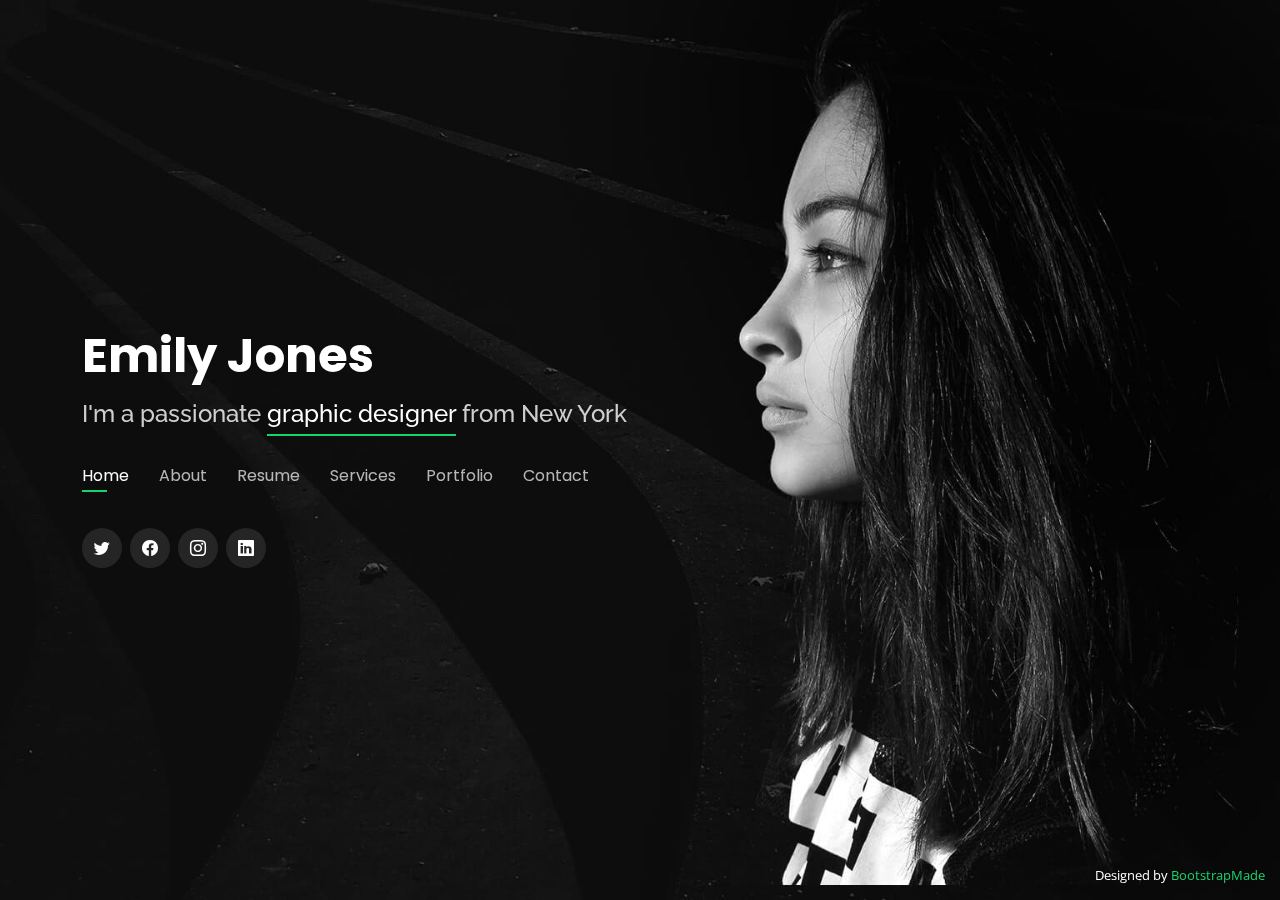
==== index.html @ c064e74d "initial commit" ====
<!DOCTYPE html>
<html lang="en">

<head>
  <meta charset="utf-8">
  <meta content="width=device-width, initial-scale=1.0" name="viewport">

  <title>Personal Bootstrap Template</title>
  <meta content="" name="description">
  <meta content="" name="keywords">

  <!-- Favicons -->
  <link href="assets/img/favicon.png" rel="icon">
  <link href="assets/img/apple-touch-icon.png" rel="apple-touch-icon">

  <!-- Google Fonts -->
  <link href="https://fonts.googleapis.com/css?family=Open+Sans:300,300i,400,400i,600,600i,700,700i|Raleway:300,300i,400,400i,500,500i,600,600i,700,700i|Poppins:300,300i,400,400i,500,500i,600,600i,700,700i" rel="stylesheet">

  <!-- Vendor CSS Files -->
  <link href="assets/vendor/bootstrap/css/bootstrap.min.css" rel="stylesheet">
  <link href="assets/vendor/bootstrap-icons/bootstrap-icons.css" rel="stylesheet">
  <link href="assets/vendor/boxicons/css/boxicons.min.css" rel="stylesheet">
  <link href="assets/vendor/glightbox/css/glightbox.min.css" rel="stylesheet">
  <link href="assets/vendor/remixicon/remixicon.css" rel="stylesheet">
  <link href="assets/vendor/swiper/swiper-bundle.min.css" rel="stylesheet">

  <!-- Template Main CSS File -->
  <link href="assets/css/style.css" rel="stylesheet">

  <!-- =======================================================
  * Template Name: Personal - v4.7.0
  * Template URL: https://bootstrapmade.com/personal-free-resume-bootstrap-template/
  * Author: BootstrapMade.com
  * License: https://bootstrapmade.com/license/
  ======================================================== -->
</head>

<body>

  <!-- ======= Header ======= -->
  <header id="header">
    <div class="container">

      <h1><a href="index.html">Emily Jones</a></h1>
      <!-- Uncomment below if you prefer to use an image logo -->
      <!-- <a href="index.html" class="mr-auto"><img src="assets/img/logo.png" alt="" class="img-fluid"></a> -->
      <h2>I'm a passionate <span>graphic designer</span> from New York</h2>

      <nav id="navbar" class="navbar">
        <ul>
          <li><a class="nav-link active" href="#header">Home</a></li>
          <li><a class="nav-link" href="#about">About</a></li>
          <li><a class="nav-link" href="#resume">Resume</a></li>
          <li><a class="nav-link" href="#services">Services</a></li>
          <li><a class="nav-link" href="#portfolio">Portfolio</a></li>
          <li><a class="nav-link" href="#contact">Contact</a></li>
        </ul>
        <i class="bi bi-list mobile-nav-toggle"></i>
      </nav><!-- .navbar -->

      <div class="social-links">
        <a href="#" class="twitter"><i class="bi bi-twitter"></i></a>
        <a href="#" class="facebook"><i class="bi bi-facebook"></i></a>
        <a href="#" class="instagram"><i class="bi bi-instagram"></i></a>
        <a href="#" class="linkedin"><i class="bi bi-linkedin"></i></a>
      </div>

    </div>
  </header><!-- End Header -->

  <!-- ======= About Section ======= -->
  <section id="about" class="about">

    <!-- ======= About Me ======= -->
    <div class="about-me container">

      <div class="section-title">
        <h2>About</h2>
        <p>Learn more about me</p>
      </div>

      <div class="row">
        <div class="col-lg-4" data-aos="fade-right">
          <img src="assets/img/me.jpg" class="img-fluid" alt="">
        </div>
        <div class="col-lg-8 pt-4 pt-lg-0 content" data-aos="fade-left">
          <h3>UI/UX &amp; Graphic Designer</h3>
          <p class="fst-italic">
            Lorem ipsum dolor sit amet, consectetur adipiscing elit, sed do eiusmod tempor incididunt ut labore et dolore
            magna aliqua.
          </p>
          <div class="row">
            <div class="col-lg-6">
              <ul>
                <li><i class="bi bi-chevron-right"></i> <strong>Birthday:</strong> <span>1 May 1995</span></li>
                <li><i class="bi bi-chevron-right"></i> <strong>Website:</strong> <span>www.example.com</span></li>
                <li><i class="bi bi-chevron-right"></i> <strong>Phone:</strong> <span>+123 456 7890</span></li>
                <li><i class="bi bi-chevron-right"></i> <strong>City:</strong> <span>New York, USA</span></li>
              </ul>
            </div>
            <div class="col-lg-6">
              <ul>
                <li><i class="bi bi-chevron-right"></i> <strong>Age:</strong> <span>30</span></li>
                <li><i class="bi bi-chevron-right"></i> <strong>Degree:</strong> <span>Master</span></li>
                <li><i class="bi bi-chevron-right"></i> <strong>PhEmailone:</strong> <span>email@example.com</span></li>
                <li><i class="bi bi-chevron-right"></i> <strong>Freelance:</strong> <span>Available</span></li>
              </ul>
            </div>
          </div>
          <p>
            Officiis eligendi itaque labore et dolorum mollitia officiis optio vero. Quisquam sunt adipisci omnis et ut. Nulla accusantium dolor incidunt officia tempore. Et eius omnis.
            Cupiditate ut dicta maxime officiis quidem quia. Sed et consectetur qui quia repellendus itaque neque. Aliquid amet quidem ut quaerat cupiditate. Ab et eum qui repellendus omnis culpa magni laudantium dolores.
          </p>
        </div>
      </div>

    </div><!-- End About Me -->

    <!-- ======= Counts ======= -->
    <div class="counts container">

      <div class="row">

        <div class="col-lg-3 col-md-6">
          <div class="count-box">
            <i class="bi bi-emoji-smile"></i>
            <span data-purecounter-start="0" data-purecounter-end="232" data-purecounter-duration="1" class="purecounter"></span>
            <p>Happy Clients</p>
          </div>
        </div>

        <div class="col-lg-3 col-md-6 mt-5 mt-md-0">
          <div class="count-box">
            <i class="bi bi-journal-richtext"></i>
            <span data-purecounter-start="0" data-purecounter-end="521" data-purecounter-duration="1" class="purecounter"></span>
            <p>Projects</p>
          </div>
        </div>

        <div class="col-lg-3 col-md-6 mt-5 mt-lg-0">
          <div class="count-box">
            <i class="bi bi-headset"></i>
            <span data-purecounter-start="0" data-purecounter-end="1463" data-purecounter-duration="1" class="purecounter"></span>
            <p>Hours Of Support</p>
          </div>
        </div>

        <div class="col-lg-3 col-md-6 mt-5 mt-lg-0">
          <div class="count-box">
            <i class="bi bi-award"></i>
            <span data-purecounter-start="0" data-purecounter-end="24" data-purecounter-duration="1" class="purecounter"></span>
            <p>Awards</p>
          </div>
        </div>

      </div>

    </div><!-- End Counts -->

    <!-- ======= Skills  ======= -->
    <div class="skills container">

      <div class="section-title">
        <h2>Skills</h2>
      </div>

      <div class="row skills-content">

        <div class="col-lg-6">

          <div class="progress">
            <span class="skill">HTML <i class="val">100%</i></span>
            <div class="progress-bar-wrap">
              <div class="progress-bar" role="progressbar" aria-valuenow="100" aria-valuemin="0" aria-valuemax="100"></div>
            </div>
          </div>

          <div class="progress">
            <span class="skill">CSS <i class="val">90%</i></span>
            <div class="progress-bar-wrap">
              <div class="progress-bar" role="progressbar" aria-valuenow="90" aria-valuemin="0" aria-valuemax="100"></div>
            </div>
          </div>

          <div class="progress">
            <span class="skill">JavaScript <i class="val">75%</i></span>
            <div class="progress-bar-wrap">
              <div class="progress-bar" role="progressbar" aria-valuenow="75" aria-valuemin="0" aria-valuemax="100"></div>
            </div>
          </div>

        </div>

        <div class="col-lg-6">

          <div class="progress">
            <span class="skill">PHP <i class="val">80%</i></span>
            <div class="progress-bar-wrap">
              <div class="progress-bar" role="progressbar" aria-valuenow="80" aria-valuemin="0" aria-valuemax="100"></div>
            </div>
          </div>

          <div class="progress">
            <span class="skill">WordPress/CMS <i class="val">90%</i></span>
            <div class="progress-bar-wrap">
              <div class="progress-bar" role="progressbar" aria-valuenow="90" aria-valuemin="0" aria-valuemax="100"></div>
            </div>
          </div>

          <div class="progress">
            <span class="skill">Photoshop <i class="val">55%</i></span>
            <div class="progress-bar-wrap">
              <div class="progress-bar" role="progressbar" aria-valuenow="55" aria-valuemin="0" aria-valuemax="100"></div>
            </div>
          </div>

        </div>

      </div>

    </div><!-- End Skills -->

    <!-- ======= Interests ======= -->
    <div class="interests container">

      <div class="section-title">
        <h2>Interests</h2>
      </div>

      <div class="row">
        <div class="col-lg-3 col-md-4">
          <div class="icon-box">
            <i class="ri-store-line" style="color: #ffbb2c;"></i>
            <h3>Lorem Ipsum</h3>
          </div>
        </div>
        <div class="col-lg-3 col-md-4 mt-4 mt-md-0">
          <div class="icon-box">
            <i class="ri-bar-chart-box-line" style="color: #5578ff;"></i>
            <h3>Dolor Sitema</h3>
          </div>
        </div>
        <div class="col-lg-3 col-md-4 mt-4 mt-md-0">
          <div class="icon-box">
            <i class="ri-calendar-todo-line" style="color: #e80368;"></i>
            <h3>Sed perspiciatis</h3>
          </div>
        </div>
        <div class="col-lg-3 col-md-4 mt-4 mt-lg-0">
          <div class="icon-box">
            <i class="ri-paint-brush-line" style="color: #e361ff;"></i>
            <h3>Magni Dolores</h3>
          </div>
        </div>
        <div class="col-lg-3 col-md-4 mt-4">
          <div class="icon-box">
            <i class="ri-database-2-line" style="color: #47aeff;"></i>
            <h3>Nemo Enim</h3>
          </div>
        </div>
        <div class="col-lg-3 col-md-4 mt-4">
          <div class="icon-box">
            <i class="ri-gradienter-line" style="color: #ffa76e;"></i>
            <h3>Eiusmod Tempor</h3>
          </div>
        </div>
        <div class="col-lg-3 col-md-4 mt-4">
          <div class="icon-box">
            <i class="ri-file-list-3-line" style="color: #11dbcf;"></i>
            <h3>Midela Teren</h3>
          </div>
        </div>
        <div class="col-lg-3 col-md-4 mt-4">
          <div class="icon-box">
            <i class="ri-price-tag-2-line" style="color: #4233ff;"></i>
            <h3>Pira Neve</h3>
          </div>
        </div>
        <div class="col-lg-3 col-md-4 mt-4">
          <div class="icon-box">
            <i class="ri-anchor-line" style="color: #b2904f;"></i>
            <h3>Dirada Pack</h3>
          </div>
        </div>
        <div class="col-lg-3 col-md-4 mt-4">
          <div class="icon-box">
            <i class="ri-disc-line" style="color: #b20969;"></i>
            <h3>Moton Ideal</h3>
          </div>
        </div>
        <div class="col-lg-3 col-md-4 mt-4">
          <div class="icon-box">
            <i class="ri-base-station-line" style="color: #ff5828;"></i>
            <h3>Verdo Park</h3>
          </div>
        </div>
        <div class="col-lg-3 col-md-4 mt-4">
          <div class="icon-box">
            <i class="ri-fingerprint-line" style="color: #29cc61;"></i>
            <h3>Flavor Nivelanda</h3>
          </div>
        </div>
      </div>

    </div><!-- End Interests -->

    <!-- ======= Testimonials ======= -->
    <div class="testimonials container">

      <div class="section-title">
        <h2>Testimonials</h2>
      </div>

      <div class="testimonials-slider swiper" data-aos="fade-up" data-aos-delay="100">
        <div class="swiper-wrapper">

          <div class="swiper-slide">
            <div class="testimonial-item">
              <p>
                <i class="bx bxs-quote-alt-left quote-icon-left"></i>
                Proin iaculis purus consequat sem cure digni ssim donec porttitora entum suscipit rhoncus. Accusantium quam, ultricies eget id, aliquam eget nibh et. Maecen aliquam, risus at semper.
                <i class="bx bxs-quote-alt-right quote-icon-right"></i>
              </p>
              <img src="assets/img/testimonials/testimonials-1.jpg" class="testimonial-img" alt="">
              <h3>Saul Goodman</h3>
              <h4>Ceo &amp; Founder</h4>
            </div>
          </div><!-- End testimonial item -->

          <div class="swiper-slide">
            <div class="testimonial-item">
              <p>
                <i class="bx bxs-quote-alt-left quote-icon-left"></i>
                Export tempor illum tamen malis malis eram quae irure esse labore quem cillum quid cillum eram malis quorum velit fore eram velit sunt aliqua noster fugiat irure amet legam anim culpa.
                <i class="bx bxs-quote-alt-right quote-icon-right"></i>
              </p>
              <img src="assets/img/testimonials/testimonials-2.jpg" class="testimonial-img" alt="">
              <h3>Sara Wilsson</h3>
              <h4>Designer</h4>
            </div>
          </div><!-- End testimonial item -->

          <div class="swiper-slide">
            <div class="testimonial-item">
              <p>
                <i class="bx bxs-quote-alt-left quote-icon-left"></i>
                Enim nisi quem export duis labore cillum quae magna enim sint quorum nulla quem veniam duis minim tempor labore quem eram duis noster aute amet eram fore quis sint minim.
                <i class="bx bxs-quote-alt-right quote-icon-right"></i>
              </p>
              <img src="assets/img/testimonials/testimonials-3.jpg" class="testimonial-img" alt="">
              <h3>Jena Karlis</h3>
              <h4>Store Owner</h4>
            </div>
          </div><!-- End testimonial item -->

          <div class="swiper-slide">
            <div class="testimonial-item">
              <p>
                <i class="bx bxs-quote-alt-left quote-icon-left"></i>
                Fugiat enim eram quae cillum dolore dolor amet nulla culpa multos export minim fugiat minim velit minim dolor enim duis veniam ipsum anim magna sunt elit fore quem dolore labore illum veniam.
                <i class="bx bxs-quote-alt-right quote-icon-right"></i>
              </p>
              <img src="assets/img/testimonials/testimonials-4.jpg" class="testimonial-img" alt="">
              <h3>Matt Brandon</h3>
              <h4>Freelancer</h4>
            </div>
          </div><!-- End testimonial item -->

          <div class="swiper-slide">
            <div class="testimonial-item">
              <p>
                <i class="bx bxs-quote-alt-left quote-icon-left"></i>
                Quis quorum aliqua sint quem legam fore sunt eram irure aliqua veniam tempor noster veniam enim culpa labore duis sunt culpa nulla illum cillum fugiat legam esse veniam culpa fore nisi cillum quid.
                <i class="bx bxs-quote-alt-right quote-icon-right"></i>
              </p>
              <img src="assets/img/testimonials/testimonials-5.jpg" class="testimonial-img" alt="">
              <h3>John Larson</h3>
              <h4>Entrepreneur</h4>
            </div>
          </div><!-- End testimonial item -->

        </div>
        <div class="swiper-pagination"></div>
      </div>

      <div class="owl-carousel testimonials-carousel">

      </div>

    </div><!-- End Testimonials  -->

  </section><!-- End About Section -->

  <!-- ======= Resume Section ======= -->
  <section id="resume" class="resume">
    <div class="container">

      <div class="section-title">
        <h2>Resume</h2>
        <p>Check My Resume</p>
      </div>

      <div class="row">
        <div class="col-lg-6">
          <h3 class="resume-title">Sumary</h3>
          <div class="resume-item pb-0">
            <h4>Alice Barkley</h4>
            <p><em>Innovative and deadline-driven Graphic Designer with 3+ years of experience designing and developing user-centered digital/print marketing material from initial concept to final, polished deliverable.</em></p>
            <p>
            <ul>
              <li>Portland par 127,Orlando, FL</li>
              <li>(123) 456-7891</li>
              <li>alice.barkley@example.com</li>
            </ul>
            </p>
          </div>

          <h3 class="resume-title">Education</h3>
          <div class="resume-item">
            <h4>Master of Fine Arts &amp; Graphic Design</h4>
            <h5>2015 - 2016</h5>
            <p><em>Rochester Institute of Technology, Rochester, NY</em></p>
            <p>Qui deserunt veniam. Et sed aliquam labore tempore sed quisquam iusto autem sit. Ea vero voluptatum qui ut dignissimos deleniti nerada porti sand markend</p>
          </div>
          <div class="resume-item">
            <h4>Bachelor of Fine Arts &amp; Graphic Design</h4>
            <h5>2010 - 2014</h5>
            <p><em>Rochester Institute of Technology, Rochester, NY</em></p>
            <p>Quia nobis sequi est occaecati aut. Repudiandae et iusto quae reiciendis et quis Eius vel ratione eius unde vitae rerum voluptates asperiores voluptatem Earum molestiae consequatur neque etlon sader mart dila</p>
          </div>
        </div>
        <div class="col-lg-6">
          <h3 class="resume-title">Professional Experience</h3>
          <div class="resume-item">
            <h4>Senior graphic design specialist</h4>
            <h5>2019 - Present</h5>
            <p><em>Experion, New York, NY </em></p>
            <p>
            <ul>
              <li>Lead in the design, development, and implementation of the graphic, layout, and production communication materials</li>
              <li>Delegate tasks to the 7 members of the design team and provide counsel on all aspects of the project. </li>
              <li>Supervise the assessment of all graphic materials in order to ensure quality and accuracy of the design</li>
              <li>Oversee the efficient use of production project budgets ranging from $2,000 - $25,000</li>
            </ul>
            </p>
          </div>
          <div class="resume-item">
            <h4>Graphic design specialist</h4>
            <h5>2017 - 2018</h5>
            <p><em>Stepping Stone Advertising, New York, NY</em></p>
            <p>
            <ul>
              <li>Developed numerous marketing programs (logos, brochures,infographics, presentations, and advertisements).</li>
              <li>Managed up to 5 projects or tasks at a given time while under pressure</li>
              <li>Recommended and consulted with clients on the most appropriate graphic design</li>
              <li>Created 4+ design presentations and proposals a month for clients and account managers</li>
            </ul>
            </p>
          </div>
        </div>
      </div>

    </div>
  </section><!-- End Resume Section -->

  <!-- ======= Services Section ======= -->
  <section id="services" class="services">
    <div class="container">

      <div class="section-title">
        <h2>Services</h2>
        <p>My Services</p>
      </div>

      <div class="row">
        <div class="col-lg-4 col-md-6 d-flex align-items-stretch">
          <div class="icon-box">
            <div class="icon"><i class="bx bxl-dribbble"></i></div>
            <h4><a href="">Lorem Ipsum</a></h4>
            <p>Voluptatum deleniti atque corrupti quos dolores et quas molestias excepturi</p>
          </div>
        </div>

        <div class="col-lg-4 col-md-6 d-flex align-items-stretch mt-4 mt-md-0">
          <div class="icon-box">
            <div class="icon"><i class="bx bx-file"></i></div>
            <h4><a href="">Sed ut perspiciatis</a></h4>
            <p>Duis aute irure dolor in reprehenderit in voluptate velit esse cillum dolore</p>
          </div>
        </div>

        <div class="col-lg-4 col-md-6 d-flex align-items-stretch mt-4 mt-lg-0">
          <div class="icon-box">
            <div class="icon"><i class="bx bx-tachometer"></i></div>
            <h4><a href="">Magni Dolores</a></h4>
            <p>Excepteur sint occaecat cupidatat non proident, sunt in culpa qui officia</p>
          </div>
        </div>

        <div class="col-lg-4 col-md-6 d-flex align-items-stretch mt-4">
          <div class="icon-box">
            <div class="icon"><i class="bx bx-world"></i></div>
            <h4><a href="">Nemo Enim</a></h4>
            <p>At vero eos et accusamus et iusto odio dignissimos ducimus qui blanditiis</p>
          </div>
        </div>

        <div class="col-lg-4 col-md-6 d-flex align-items-stretch mt-4">
          <div class="icon-box">
            <div class="icon"><i class="bx bx-slideshow"></i></div>
            <h4><a href="">Dele cardo</a></h4>
            <p>Quis consequatur saepe eligendi voluptatem consequatur dolor consequuntur</p>
          </div>
        </div>

        <div class="col-lg-4 col-md-6 d-flex align-items-stretch mt-4">
          <div class="icon-box">
            <div class="icon"><i class="bx bx-arch"></i></div>
            <h4><a href="">Divera don</a></h4>
            <p>Modi nostrum vel laborum. Porro fugit error sit minus sapiente sit aspernatur</p>
          </div>
        </div>

      </div>

    </div>
  </section><!-- End Services Section -->

  <!-- ======= Portfolio Section ======= -->
  <section id="portfolio" class="portfolio">
    <div class="container">

      <div class="section-title">
        <h2>Portfolio</h2>
        <p>My Works</p>
      </div>

      <div class="row">
        <div class="col-lg-12 d-flex justify-content-center">
          <ul id="portfolio-flters">
            <li data-filter="*" class="filter-active">All</li>
            <li data-filter=".filter-app">App</li>
            <li data-filter=".filter-card">Card</li>
            <li data-filter=".filter-web">Web</li>
          </ul>
        </div>
      </div>

      <div class="row portfolio-container">

        <div class="col-lg-4 col-md-6 portfolio-item filter-app">
          <div class="portfolio-wrap">
            <img src="assets/img/portfolio/portfolio-1.jpg" class="img-fluid" alt="">
            <div class="portfolio-info">
              <h4>App 1</h4>
              <p>App</p>
              <div class="portfolio-links">
                <a href="assets/img/portfolio/portfolio-1.jpg" data-gallery="portfolioGallery" class="portfolio-lightbox" title="App 1"><i class="bx bx-plus"></i></a>
                <a href="portfolio-details.html" data-gallery="portfolioDetailsGallery" data-glightbox="type: external" class="portfolio-details-lightbox" title="Portfolio Details"><i class="bx bx-link"></i></a>
              </div>
            </div>
          </div>
        </div>

        <div class="col-lg-4 col-md-6 portfolio-item filter-web">
          <div class="portfolio-wrap">
            <img src="assets/img/portfolio/portfolio-2.jpg" class="img-fluid" alt="">
            <div class="portfolio-info">
              <h4>Web 3</h4>
              <p>Web</p>
              <div class="portfolio-links">
                <a href="assets/img/portfolio/portfolio-2.jpg" data-gallery="portfolioGallery" class="portfolio-lightbox" title="Web 3"><i class="bx bx-plus"></i></a>
                <a href="portfolio-details.html" data-gallery="portfolioDetailsGallery" data-glightbox="type: external" class="portfolio-details-lightbox" title="Portfolio Details"><i class="bx bx-link"></i></a>
              </div>
            </div>
          </div>
        </div>

        <div class="col-lg-4 col-md-6 portfolio-item filter-app">
          <div class="portfolio-wrap">
            <img src="assets/img/portfolio/portfolio-3.jpg" class="img-fluid" alt="">
            <div class="portfolio-info">
              <h4>App 2</h4>
              <p>App</p>
              <div class="portfolio-links">
                <a href="assets/img/portfolio/portfolio-3.jpg" data-gallery="portfolioGallery" class="portfolio-lightbox" title="App 2"><i class="bx bx-plus"></i></a>
                <a href="portfolio-details.html" data-gallery="portfolioDetailsGallery" data-glightbox="type: external" class="portfolio-details-lightbox" title="Portfolio Details"><i class="bx bx-link"></i></a>
              </div>
            </div>
          </div>
        </div>

        <div class="col-lg-4 col-md-6 portfolio-item filter-card">
          <div class="portfolio-wrap">
            <img src="assets/img/portfolio/portfolio-4.jpg" class="img-fluid" alt="">
            <div class="portfolio-info">
              <h4>Card 2</h4>
              <p>Card</p>
              <div class="portfolio-links">
                <a href="assets/img/portfolio/portfolio-4.jpg" data-gallery="portfolioGallery" class="portfolio-lightbox" title="Card 2"><i class="bx bx-plus"></i></a>
                <a href="portfolio-details.html" data-gallery="portfolioDetailsGallery" data-glightbox="type: external" class="portfolio-details-lightbox" title="Portfolio Details"><i class="bx bx-link"></i></a>
              </div>
            </div>
          </div>
        </div>

        <div class="col-lg-4 col-md-6 portfolio-item filter-web">
          <div class="portfolio-wrap">
            <img src="assets/img/portfolio/portfolio-5.jpg" class="img-fluid" alt="">
            <div class="portfolio-info">
              <h4>Web 2</h4>
              <p>Web</p>
              <div class="portfolio-links">
                <a href="assets/img/portfolio/portfolio-5.jpg" data-gallery="portfolioGallery" class="portfolio-lightbox" title="Web 2"><i class="bx bx-plus"></i></a>
                <a href="portfolio-details.html" data-gallery="portfolioDetailsGallery" data-glightbox="type: external" class="portfolio-details-lightbox" title="Portfolio Details"><i class="bx bx-link"></i></a>
              </div>
            </div>
          </div>
        </div>

        <div class="col-lg-4 col-md-6 portfolio-item filter-app">
          <div class="portfolio-wrap">
            <img src="assets/img/portfolio/portfolio-6.jpg" class="img-fluid" alt="">
            <div class="portfolio-info">
              <h4>App 3</h4>
              <p>App</p>
              <div class="portfolio-links">
                <a href="assets/img/portfolio/portfolio-6.jpg" data-gallery="portfolioGallery" class="portfolio-lightbox" title="App 3"><i class="bx bx-plus"></i></a>
                <a href="portfolio-details.html" data-gallery="portfolioDetailsGallery" data-glightbox="type: external" class="portfolio-details-lightbox" title="Portfolio Details"><i class="bx bx-link"></i></a>
              </div>
            </div>
          </div>
        </div>

        <div class="col-lg-4 col-md-6 portfolio-item filter-card">
          <div class="portfolio-wrap">
            <img src="assets/img/portfolio/portfolio-7.jpg" class="img-fluid" alt="">
            <div class="portfolio-info">
              <h4>Card 1</h4>
              <p>Card</p>
              <div class="portfolio-links">
                <a href="assets/img/portfolio/portfolio-7.jpg" data-gallery="portfolioGallery" class="portfolio-lightbox" title="Card 1"><i class="bx bx-plus"></i></a>
                <a href="portfolio-details.html" data-gallery="portfolioDetailsGallery" data-glightbox="type: external" class="portfolio-details-lightbox" title="Portfolio Details"><i class="bx bx-link"></i></a>
              </div>
            </div>
          </div>
        </div>

        <div class="col-lg-4 col-md-6 portfolio-item filter-card">
          <div class="portfolio-wrap">
            <img src="assets/img/portfolio/portfolio-8.jpg" class="img-fluid" alt="">
            <div class="portfolio-info">
              <h4>Card 3</h4>
              <p>Card</p>
              <div class="portfolio-links">
                <a href="assets/img/portfolio/portfolio-8.jpg" data-gallery="portfolioGallery" class="portfolio-lightbox" title="Card 3"><i class="bx bx-plus"></i></a>
                <a href="portfolio-details.html" data-gallery="portfolioDetailsGallery" data-glightbox="type: external" class="portfolio-details-lightbox" title="Portfolio Details"><i class="bx bx-link"></i></a>
              </div>
            </div>
          </div>
        </div>

        <div class="col-lg-4 col-md-6 portfolio-item filter-web">
          <div class="portfolio-wrap">
            <img src="assets/img/portfolio/portfolio-9.jpg" class="img-fluid" alt="">
            <div class="portfolio-info">
              <h4>Web 3</h4>
              <p>Web</p>
              <div class="portfolio-links">
                <a href="assets/img/portfolio/portfolio-9.jpg" data-gallery="portfolioGallery" class="portfolio-lightbox" title="Web 3"><i class="bx bx-plus"></i></a>
                <a href="portfolio-details.html" data-gallery="portfolioDetailsGallery" data-glightbox="type: external" class="portfolio-details-lightbox" title="Portfolio Details"><i class="bx bx-link"></i></a>
              </div>
            </div>
          </div>
        </div>

      </div>

    </div>
  </section><!-- End Portfolio Section -->

  <!-- ======= Contact Section ======= -->
  <section id="contact" class="contact">
    <div class="container">

      <div class="section-title">
        <h2>Contact</h2>
        <p>Contact Me</p>
      </div>

      <div class="row mt-2">

        <div class="col-md-6 d-flex align-items-stretch">
          <div class="info-box">
            <i class="bx bx-map"></i>
            <h3>My Address</h3>
            <p>A108 Adam Street, New York, NY 535022</p>
          </div>
        </div>

        <div class="col-md-6 mt-4 mt-md-0 d-flex align-items-stretch">
          <div class="info-box">
            <i class="bx bx-share-alt"></i>
            <h3>Social Profiles</h3>
            <div class="social-links">
              <a href="#" class="twitter"><i class="bi bi-twitter"></i></a>
              <a href="#" class="facebook"><i class="bi bi-facebook"></i></a>
              <a href="#" class="instagram"><i class="bi bi-instagram"></i></a>
              <a href="#" class="google-plus"><i class="bi bi-skype"></i></a>
              <a href="#" class="linkedin"><i class="bi bi-linkedin"></i></a>
            </div>
          </div>
        </div>

        <div class="col-md-6 mt-4 d-flex align-items-stretch">
          <div class="info-box">
            <i class="bx bx-envelope"></i>
            <h3>Email Me</h3>
            <p>contact@example.com</p>
          </div>
        </div>
        <div class="col-md-6 mt-4 d-flex align-items-stretch">
          <div class="info-box">
            <i class="bx bx-phone-call"></i>
            <h3>Call Me</h3>
            <p>+1 5589 55488 55</p>
          </div>
        </div>
      </div>

      <form action="forms/contact.php" method="post" role="form" class="php-email-form mt-4">
        <div class="row">
          <div class="col-md-6 form-group">
            <input type="text" name="name" class="form-control" id="name" placeholder="Your Name" required>
          </div>
          <div class="col-md-6 form-group mt-3 mt-md-0">
            <input type="email" class="form-control" name="email" id="email" placeholder="Your Email" required>
          </div>
        </div>
        <div class="form-group mt-3">
          <input type="text" class="form-control" name="subject" id="subject" placeholder="Subject" required>
        </div>
        <div class="form-group mt-3">
          <textarea class="form-control" name="message" rows="5" placeholder="Message" required></textarea>
        </div>
        <div class="my-3">
          <div class="loading">Loading</div>
          <div class="error-message"></div>
          <div class="sent-message">Your message has been sent. Thank you!</div>
        </div>
        <div class="text-center"><button type="submit">Send Message</button></div>
      </form>

    </div>
  </section><!-- End Contact Section -->

  <div class="credits">
    <!-- All the links in the footer should remain intact. -->
    <!-- You can delete the links only if you purchased the pro version. -->
    <!-- Licensing information: https://bootstrapmade.com/license/ -->
    <!-- Purchase the pro version with working PHP/AJAX contact form: https://bootstrapmade.com/personal-free-resume-bootstrap-template/ -->
    Designed by <a href="https://bootstrapmade.com/">BootstrapMade</a>
  </div>

  <!-- Vendor JS Files -->
  <script src="assets/vendor/purecounter/purecounter.js"></script>
  <script src="assets/vendor/bootstrap/js/bootstrap.bundle.min.js"></script>
  <script src="assets/vendor/glightbox/js/glightbox.min.js"></script>
  <script src="assets/vendor/isotope-layout/isotope.pkgd.min.js"></script>
  <script src="assets/vendor/swiper/swiper-bundle.min.js"></script>
  <script src="assets/vendor/waypoints/noframework.waypoints.js"></script>
  <script src="assets/vendor/php-email-form/validate.js"></script>

  <!-- Template Main JS File -->
  <script src="assets/js/main.js"></script>

</body>

</html>
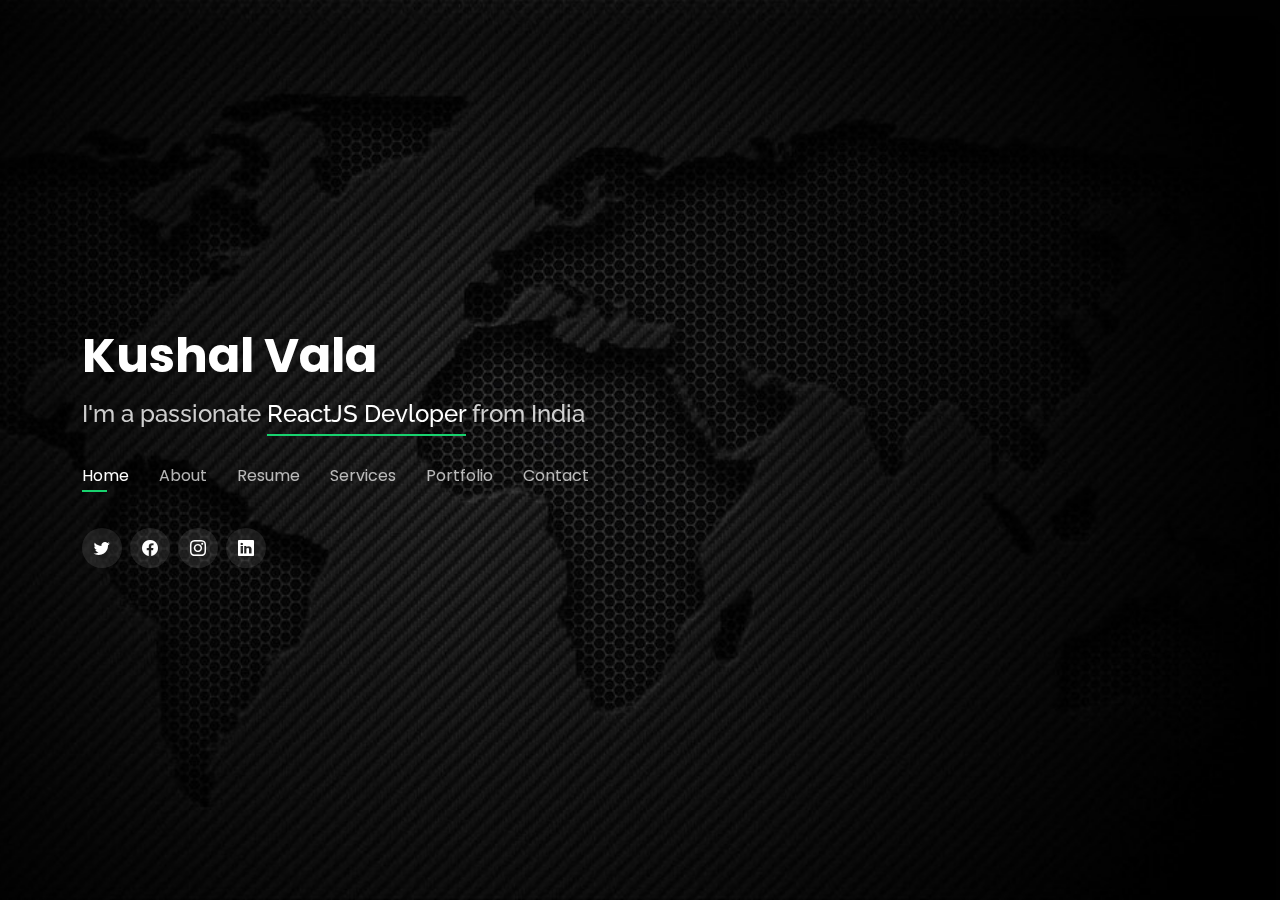
==== commit d39a7b76: "change info" ====
--- a/index.html
+++ b/index.html
@@ -5,7 +5,7 @@
   <meta charset="utf-8">
   <meta content="width=device-width, initial-scale=1.0" name="viewport">
 
-  <title>Personal Bootstrap Template</title>
+  <title>Kushal Vala - Portfolio</title>
   <meta content="" name="description">
   <meta content="" name="keywords">
 
@@ -41,10 +41,10 @@
   <header id="header">
     <div class="container">
 
-      <h1><a href="index.html">Emily Jones</a></h1>
+      <h1><a href="index.html">Kushal Vala</a></h1>
       <!-- Uncomment below if you prefer to use an image logo -->
       <!-- <a href="index.html" class="mr-auto"><img src="assets/img/logo.png" alt="" class="img-fluid"></a> -->
-      <h2>I'm a passionate <span>graphic designer</span> from New York</h2>
+      <h2>I'm a passionate <span>ReactJS Devloper</span> from India</h2>
 
       <nav id="navbar" class="navbar">
         <ul>
@@ -81,10 +81,12 @@
 
       <div class="row">
         <div class="col-lg-4" data-aos="fade-right">
-          <img src="assets/img/me.jpg" class="img-fluid" alt="">
+          <img src="assets/img/me1.jpeg" class="img-fluid" alt="">
         </div>
         <div class="col-lg-8 pt-4 pt-lg-0 content" data-aos="fade-left">
-          <h3>UI/UX &amp; Graphic Designer</h3>
+          <h3>ReactJS 
+            <!-- &amp; -->
+             Developer</h3>
           <p class="fst-italic">
             Lorem ipsum dolor sit amet, consectetur adipiscing elit, sed do eiusmod tempor incididunt ut labore et dolore
             magna aliqua.
@@ -92,17 +94,17 @@
           <div class="row">
             <div class="col-lg-6">
               <ul>
-                <li><i class="bi bi-chevron-right"></i> <strong>Birthday:</strong> <span>1 May 1995</span></li>
+                <li><i class="bi bi-chevron-right"></i> <strong>Birthday:</strong> <span>28 February 1996</span></li>
                 <li><i class="bi bi-chevron-right"></i> <strong>Website:</strong> <span>www.example.com</span></li>
-                <li><i class="bi bi-chevron-right"></i> <strong>Phone:</strong> <span>+123 456 7890</span></li>
-                <li><i class="bi bi-chevron-right"></i> <strong>City:</strong> <span>New York, USA</span></li>
+                <li><i class="bi bi-chevron-right"></i> <strong>Phone:</strong> <span>+91 9725775505</span></li>
+                <li><i class="bi bi-chevron-right"></i> <strong>City:</strong> <span>Ahmedabad, India</span></li>
               </ul>
             </div>
             <div class="col-lg-6">
               <ul>
-                <li><i class="bi bi-chevron-right"></i> <strong>Age:</strong> <span>30</span></li>
-                <li><i class="bi bi-chevron-right"></i> <strong>Degree:</strong> <span>Master</span></li>
-                <li><i class="bi bi-chevron-right"></i> <strong>PhEmailone:</strong> <span>email@example.com</span></li>
+                <li><i class="bi bi-chevron-right"></i> <strong>Age:</strong> <span>26</span></li>
+                <li><i class="bi bi-chevron-right"></i> <strong>Degree:</strong> <span>M.Sc.IT</span></li>
+                <li><i class="bi bi-chevron-right"></i> <strong>Email:</strong> <span>kushalvala28296@gmail.com</span></li>
                 <li><i class="bi bi-chevron-right"></i> <strong>Freelance:</strong> <span>Available</span></li>
               </ul>
             </div>
@@ -305,7 +307,7 @@
     </div><!-- End Interests -->
 
     <!-- ======= Testimonials ======= -->
-    <div class="testimonials container">
+    <!-- <div class="testimonials container">
 
       <div class="section-title">
         <h2>Testimonials</h2>
@@ -325,7 +327,7 @@
               <h3>Saul Goodman</h3>
               <h4>Ceo &amp; Founder</h4>
             </div>
-          </div><!-- End testimonial item -->
+          </div>
 
           <div class="swiper-slide">
             <div class="testimonial-item">
@@ -338,7 +340,7 @@
               <h3>Sara Wilsson</h3>
               <h4>Designer</h4>
             </div>
-          </div><!-- End testimonial item -->
+          </div>
 
           <div class="swiper-slide">
             <div class="testimonial-item">
@@ -351,7 +353,7 @@
               <h3>Jena Karlis</h3>
               <h4>Store Owner</h4>
             </div>
-          </div><!-- End testimonial item -->
+          </div>
 
           <div class="swiper-slide">
             <div class="testimonial-item">
@@ -364,7 +366,7 @@
               <h3>Matt Brandon</h3>
               <h4>Freelancer</h4>
             </div>
-          </div><!-- End testimonial item -->
+          </div>
 
           <div class="swiper-slide">
             <div class="testimonial-item">
@@ -377,7 +379,7 @@
               <h3>John Larson</h3>
               <h4>Entrepreneur</h4>
             </div>
-          </div><!-- End testimonial item -->
+          </div>
 
         </div>
         <div class="swiper-pagination"></div>
@@ -387,7 +389,8 @@
 
       </div>
 
-    </div><!-- End Testimonials  -->
+    </div> -->
+    <!-- End Testimonials  -->
 
   </section><!-- End About Section -->
 
@@ -754,13 +757,13 @@
     </div>
   </section><!-- End Contact Section -->
 
-  <div class="credits">
+  <!-- <div class="credits"> -->
     <!-- All the links in the footer should remain intact. -->
     <!-- You can delete the links only if you purchased the pro version. -->
     <!-- Licensing information: https://bootstrapmade.com/license/ -->
     <!-- Purchase the pro version with working PHP/AJAX contact form: https://bootstrapmade.com/personal-free-resume-bootstrap-template/ -->
-    Designed by <a href="https://bootstrapmade.com/">BootstrapMade</a>
-  </div>
+    <!-- Designed by <a href="https://bootstrapmade.com/">BootstrapMade</a> -->
+  <!-- </div> -->
 
   <!-- Vendor JS Files -->
   <script src="assets/vendor/purecounter/purecounter.js"></script>
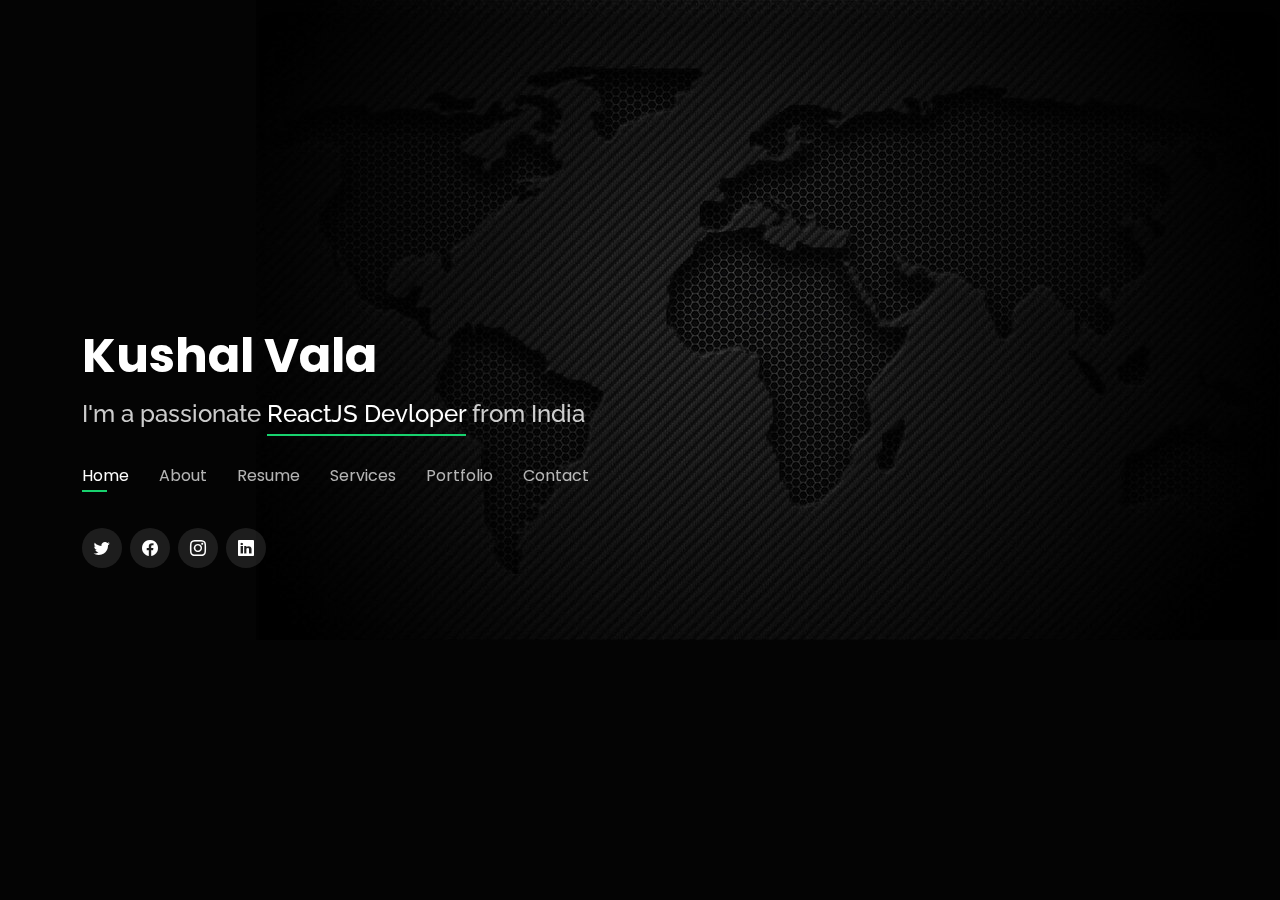
==== commit c690f1a3: "update logo" ====
--- a/index.html
+++ b/index.html
@@ -10,8 +10,8 @@
   <meta content="" name="keywords">
 
   <!-- Favicons -->
-  <link href="assets/img/favicon.png" rel="icon">
-  <link href="assets/img/apple-touch-icon.png" rel="apple-touch-icon">
+  <link href="assets/img/k_logo.jpeg" rel="icon">
+  <link href="assets/img/k_logo.jpeg" rel="apple-touch-icon">
 
   <!-- Google Fonts -->
   <link href="https://fonts.googleapis.com/css?family=Open+Sans:300,300i,400,400i,600,600i,700,700i|Raleway:300,300i,400,400i,500,500i,600,600i,700,700i|Poppins:300,300i,400,400i,500,500i,600,600i,700,700i" rel="stylesheet">
@@ -189,38 +189,93 @@
             <div class="progress-bar-wrap">
               <div class="progress-bar" role="progressbar" aria-valuenow="75" aria-valuemin="0" aria-valuemax="100"></div>
             </div>
-          </div>
-
-        </div>
+          </div> 
+
+          
+          <div class="progress">
+            <span class="skill">Bootstrap <i class="val">90%</i></span>
+            <div class="progress-bar-wrap">
+              <div class="progress-bar" role="progressbar" aria-valuenow="90" aria-valuemin="0" aria-valuemax="100"></div>
+            </div>
+          </div>
+                   </div>
 
         <div class="col-lg-6">
 
           <div class="progress">
-            <span class="skill">PHP <i class="val">80%</i></span>
+            <span class="skill">React JS <i class="val">80%</i></span>
             <div class="progress-bar-wrap">
               <div class="progress-bar" role="progressbar" aria-valuenow="80" aria-valuemin="0" aria-valuemax="100"></div>
             </div>
           </div>
 
           <div class="progress">
-            <span class="skill">WordPress/CMS <i class="val">90%</i></span>
+            <span class="skill">Next JS <i class="val">70%</i></span>
             <div class="progress-bar-wrap">
-              <div class="progress-bar" role="progressbar" aria-valuenow="90" aria-valuemin="0" aria-valuemax="100"></div>
-            </div>
-          </div>
-
-          <div class="progress">
-            <span class="skill">Photoshop <i class="val">55%</i></span>
+              <div class="progress-bar" role="progressbar" aria-valuenow="73" aria-valuemin="0" aria-valuemax="100"></div>
+            </div>
+          </div>
+
+        <div class="progress">
+            <span class="skill">Node JS <i class="val">62%</i></span>
             <div class="progress-bar-wrap">
-              <div class="progress-bar" role="progressbar" aria-valuenow="55" aria-valuemin="0" aria-valuemax="100"></div>
-            </div>
-          </div>
-
+              <div class="progress-bar" role="progressbar" aria-valuenow="62" aria-valuemin="0" aria-valuemax="100"></div>
+            </div>
+          </div>
         </div>
 
       </div>
 
     </div><!-- End Skills -->
+
+     <!-- ======= Interests ======= -->
+    <div class="interests container">
+
+      <div class="section-title">
+        <h2>learning & Interests</h2>
+      </div>
+
+      <div class="row">
+        <div class="col-lg-3 col-md-4 mb-4">
+          <div class="icon-box">
+            <img src="./assets/img//node.png" style="width: 35px; margin-right: 10px;"/>
+            <h3>Node JS</h3>
+          </div>
+        </div> 
+        <div class="col-lg-3 col-md-4">
+          <div class="icon-box">
+            <img src="./assets/img//mongo.svg" style="width: 35px; margin-right: 10px;"/>
+            <h3>MongoDB</h3>
+          </div>
+        </div>
+         <div class="col-lg-3 col-md-4">
+          <div class="icon-box">
+            <img src="./assets/img//redux.svg" style="width: 35px; margin-right: 10px;"/>
+            <h3>Redux</h3>
+          </div>
+        </div>
+         <div class="col-lg-3 col-md-4">
+          <div class="icon-box">
+            <img src="./assets/img//express.png" style="width: 35px; margin-right: 10px;"/>
+            <h3>Express</h3>
+          </div>
+        </div>
+        <div class="col-lg-3 col-md-4">
+          <div class="icon-box">
+            <img src="./assets/img//firebase.png" style="width: 35px; margin-right: 10px;"/>
+            <h3>Firebase</h3>
+          </div>
+        </div>
+        <div class="col-lg-3 col-md-4">
+          <div class="icon-box">
+            <img src="./assets/img//material.png" style="width: 35px; margin-right: 10px;"/>
+            <h3>Material UI</h3>
+          </div>
+        </div>
+      
+      </div>
+
+    </div><!-- End Interests -->
 
     <!-- ======= Interests ======= -->
     <div class="interests container">
@@ -232,16 +287,12 @@
       <div class="row">
         <div class="col-lg-3 col-md-4">
           <div class="icon-box">
-            <i class="ri-store-line" style="color: #ffbb2c;"></i>
+            <img src="./assets/img//node.png" style="width: 35px;"/>
             <h3>Lorem Ipsum</h3>
           </div>
         </div>
-        <div class="col-lg-3 col-md-4 mt-4 mt-md-0">
-          <div class="icon-box">
-            <i class="ri-bar-chart-box-line" style="color: #5578ff;"></i>
-            <h3>Dolor Sitema</h3>
-          </div>
-        </div>
+       
+       
         <div class="col-lg-3 col-md-4 mt-4 mt-md-0">
           <div class="icon-box">
             <i class="ri-calendar-todo-line" style="color: #e80368;"></i>
@@ -254,54 +305,7 @@
             <h3>Magni Dolores</h3>
           </div>
         </div>
-        <div class="col-lg-3 col-md-4 mt-4">
-          <div class="icon-box">
-            <i class="ri-database-2-line" style="color: #47aeff;"></i>
-            <h3>Nemo Enim</h3>
-          </div>
-        </div>
-        <div class="col-lg-3 col-md-4 mt-4">
-          <div class="icon-box">
-            <i class="ri-gradienter-line" style="color: #ffa76e;"></i>
-            <h3>Eiusmod Tempor</h3>
-          </div>
-        </div>
-        <div class="col-lg-3 col-md-4 mt-4">
-          <div class="icon-box">
-            <i class="ri-file-list-3-line" style="color: #11dbcf;"></i>
-            <h3>Midela Teren</h3>
-          </div>
-        </div>
-        <div class="col-lg-3 col-md-4 mt-4">
-          <div class="icon-box">
-            <i class="ri-price-tag-2-line" style="color: #4233ff;"></i>
-            <h3>Pira Neve</h3>
-          </div>
-        </div>
-        <div class="col-lg-3 col-md-4 mt-4">
-          <div class="icon-box">
-            <i class="ri-anchor-line" style="color: #b2904f;"></i>
-            <h3>Dirada Pack</h3>
-          </div>
-        </div>
-        <div class="col-lg-3 col-md-4 mt-4">
-          <div class="icon-box">
-            <i class="ri-disc-line" style="color: #b20969;"></i>
-            <h3>Moton Ideal</h3>
-          </div>
-        </div>
-        <div class="col-lg-3 col-md-4 mt-4">
-          <div class="icon-box">
-            <i class="ri-base-station-line" style="color: #ff5828;"></i>
-            <h3>Verdo Park</h3>
-          </div>
-        </div>
-        <div class="col-lg-3 col-md-4 mt-4">
-          <div class="icon-box">
-            <i class="ri-fingerprint-line" style="color: #29cc61;"></i>
-            <h3>Flavor Nivelanda</h3>
-          </div>
-        </div>
+      
       </div>
 
     </div><!-- End Interests -->
--- a/assets/css/style.css
+++ b/assets/css/style.css
@@ -1,10 +1,10 @@
-/**
-* Template Name: Personal - v4.7.0
-* Template URL: https://bootstrapmade.com/personal-free-resume-bootstrap-template/
-* Author: BootstrapMade.com
-* License: https://bootstrapmade.com/license/
-*/
-
+/**
+* Template Name: Personal - v4.7.0
+* Template URL: https://bootstrapmade.com/personal-free-resume-bootstrap-template/
+* Author: BootstrapMade.com
+* License: https://bootstrapmade.com/license/
+*/
+
 /*--------------------------------------------------------------
 # General
 --------------------------------------------------------------*/
@@ -19,7 +19,8 @@
   content: "";
   position: fixed;
   background: #040404 url("../img/bg.jpg") top right no-repeat;
-  background-size: cover;
+  /* background-size: cover; */
+  background-size: inherit;
   left: 0;
   right: 0;
   top: 0;
@@ -42,7 +43,12 @@
   text-decoration: none;
 }
 
-h1, h2, h3, h4, h5, h6 {
+h1,
+h2,
+h3,
+h4,
+h5,
+h6 {
   font-family: "Raleway", sans-serif;
 }
 
@@ -69,7 +75,8 @@
   font-weight: 700;
   font-family: "Poppins", sans-serif;
 }
-#header h1 a, #header h1 a:hover {
+#header h1 a,
+#header h1 a:hover {
   color: #fff;
   line-height: 1;
   display: inline-block;
@@ -135,7 +142,8 @@
   right: 0;
   background: rgba(0, 0, 0, 0.9);
 }
-#header.header-top .social-links, #header.header-top h2 {
+#header.header-top .social-links,
+#header.header-top h2 {
   display: none;
 }
 #header.header-top h1 {
@@ -181,7 +189,8 @@
 .navbar li + li {
   margin-left: 30px;
 }
-.navbar a, .navbar a:focus {
+.navbar a,
+.navbar a:focus {
   display: flex;
   align-items: center;
   justify-content: space-between;
@@ -193,7 +202,8 @@
   white-space: nowrap;
   transition: 0.3s;
 }
-.navbar a i, .navbar a:focus i {
+.navbar a i,
+.navbar a:focus i {
   font-size: 12px;
   line-height: 0;
   margin-left: 5px;
@@ -210,11 +220,16 @@
   width: 0px;
   transition: all 0.3s ease-in-out 0s;
 }
-.navbar a:hover:before, .navbar li:hover > a:before, .navbar .active:before {
+.navbar a:hover:before,
+.navbar li:hover > a:before,
+.navbar .active:before {
   visibility: visible;
   width: 25px;
 }
-.navbar a:hover, .navbar .active, .navbar .active:focus, .navbar li:hover > a {
+.navbar a:hover,
+.navbar .active,
+.navbar .active:focus,
+.navbar li:hover > a {
   color: #fff;
 }
 
@@ -277,7 +292,8 @@
 .navbar-mobile li + li {
   margin: 0;
 }
-.navbar-mobile a, .navbar-mobile a:focus {
+.navbar-mobile a,
+.navbar-mobile a:focus {
   font-size: 16px;
   position: relative;
 }
@@ -473,7 +489,8 @@
 /*--------------------------------------------------------------
 # Testimonials
 --------------------------------------------------------------*/
-.testimonials .testimonials-carousel, .testimonials .testimonials-slider {
+.testimonials .testimonials-carousel,
+.testimonials .testimonials-slider {
   overflow: hidden;
 }
 .testimonials .testimonial-item {
@@ -499,7 +516,8 @@
   color: #999;
   margin: 0 0 0 45px;
 }
-.testimonials .testimonial-item .quote-icon-left, .testimonials .testimonial-item .quote-icon-right {
+.testimonials .testimonial-item .quote-icon-left,
+.testimonials .testimonial-item .quote-icon-right {
   color: rgba(255, 255, 255, 0.25);
   font-size: 26px;
 }
@@ -656,7 +674,8 @@
 .services .icon-box:hover .icon::before {
   background: #35e888;
 }
-.services .icon-box:hover h4 a, .services .icon-box:hover p {
+.services .icon-box:hover h4 a,
+.services .icon-box:hover p {
   color: #fff;
 }
 
@@ -688,7 +707,8 @@
   transition: all 0.3s ease-in-out;
   border-radius: 4px;
 }
-.portfolio #portfolio-flters li:hover, .portfolio #portfolio-flters li.filter-active {
+.portfolio #portfolio-flters li:hover,
+.portfolio #portfolio-flters li.filter-active {
   background: #18d26e;
 }
 .portfolio #portfolio-flters li:last-child {
@@ -946,7 +966,8 @@
   -webkit-animation: animate-loading 1s linear infinite;
   animation: animate-loading 1s linear infinite;
 }
-.contact .php-email-form input, .contact .php-email-form textarea {
+.contact .php-email-form input,
+.contact .php-email-form textarea {
   border-radius: 0;
   box-shadow: none;
   font-size: 14px;
@@ -955,14 +976,17 @@
   transition: 0.3s;
   color: #fff;
 }
-.contact .php-email-form input:focus, .contact .php-email-form textarea:focus {
+.contact .php-email-form input:focus,
+.contact .php-email-form textarea:focus {
   background-color: rgba(255, 255, 255, 0.11);
 }
-.contact .php-email-form input::-moz-placeholder, .contact .php-email-form textarea::-moz-placeholder {
+.contact .php-email-form input::-moz-placeholder,
+.contact .php-email-form textarea::-moz-placeholder {
   color: rgba(255, 255, 255, 0.3);
   opacity: 1;
 }
-.contact .php-email-form input::placeholder, .contact .php-email-form textarea::placeholder {
+.contact .php-email-form input::placeholder,
+.contact .php-email-form textarea::placeholder {
   color: rgba(255, 255, 255, 0.3);
   opacity: 1;
 }
@@ -972,7 +996,7 @@
 .contact .php-email-form textarea {
   padding: 12px 15px;
 }
-.contact .php-email-form button[type=submit] {
+.contact .php-email-form button[type="submit"] {
   background: #18d26e;
   border: 0;
   padding: 10px 30px;
@@ -980,7 +1004,7 @@
   transition: 0.4s;
   border-radius: 4px;
 }
-.contact .php-email-form button[type=submit]:hover {
+.contact .php-email-form button[type="submit"]:hover {
   background: #15bb62;
 }
 @-webkit-keyframes animate-loading {
@@ -1027,4 +1051,4 @@
 }
 .credits a:hover {
   color: #fff;
-}+}
